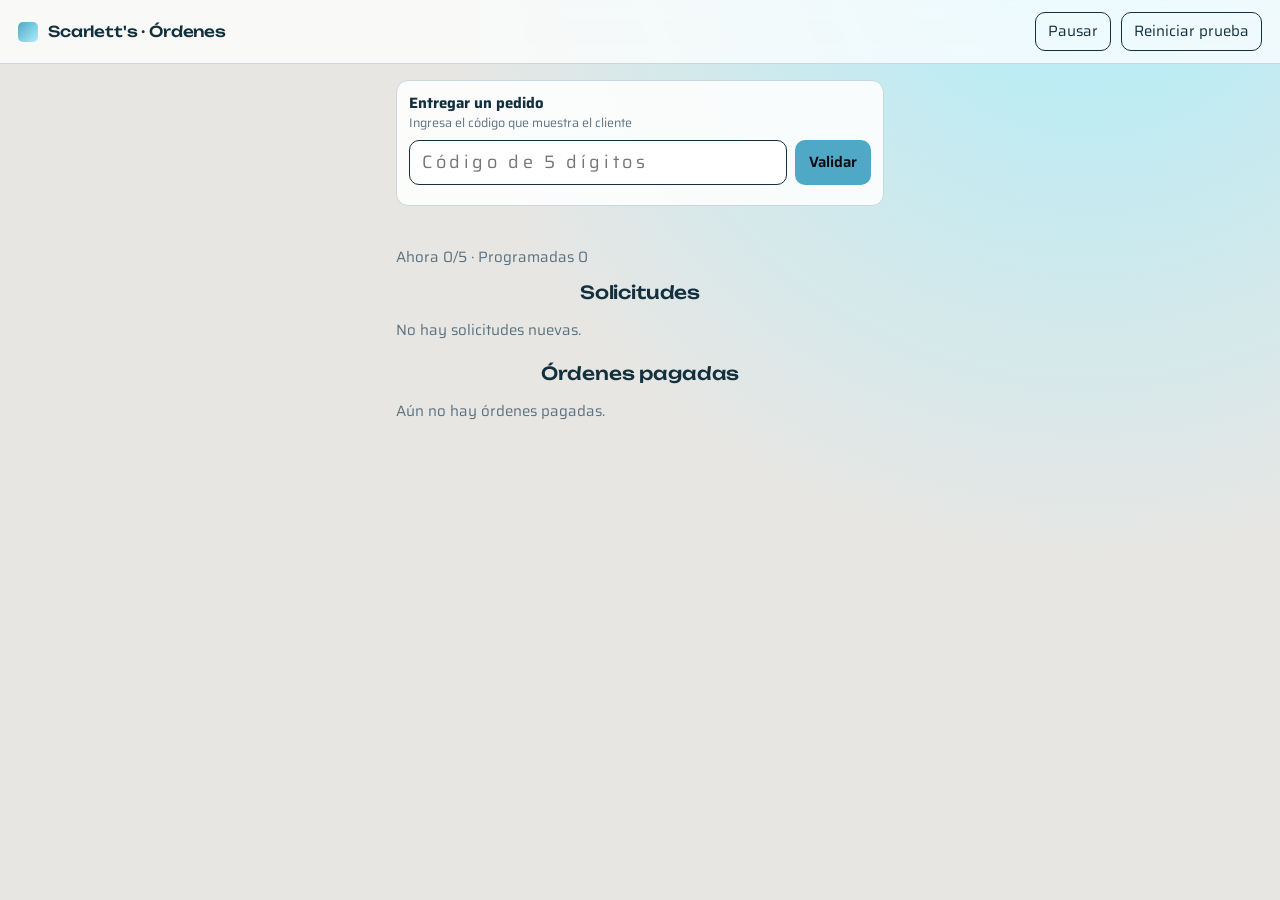
==== negocio.html @ 51f12086 "first commit" ====
<!DOCTYPE html><html lang="es"><head><meta charset="utf-8"><meta name="viewport" content="width=device-width,initial-scale=1"><title>ServiSOS · Negocio</title>
<link href="https://fonts.googleapis.com/css2?family=Saira:wght@400;500;600&family=Unbounded:wght@500&display=swap" rel="stylesheet">
<link rel="stylesheet" href="css/base.css"><link rel="stylesheet" href="css/negocio.css"></head>
<body><header class="top"><span class="logo"></span><strong class="brand">Scarlett's · Órdenes</strong><span class="sp"></span><button class="ghost" id="pausa"></button><button class="ghost" id="reset">Reiniciar prueba</button></header>
<section class="valid"><div class="ord"><b>Entregar un pedido</b><small>Ingresa el código que muestra el cliente</small><div class="cod"><input id="codigo" inputmode="numeric" maxlength="5" placeholder="Código de 5 dígitos" autocomplete="off"><button class="primary" id="validar">Validar</button></div><div id="msg" style="margin-top:8px"></div></div></section>
<main id="app"></main><script type="module" src="js/negocio.js"></script></body></html>
---- css/base.css ----
:root{--opalo:#4FA9C6;--claro:#AEEEFA;--abismo:#0A0A0F;--essence:#6B2D5C;--interfaz:#E8E6E3;--rojo:#B51F32;--ink:#12303D;--prof:#2A6F8A;--verde:#2F7A57;--ambar:#8A5200;--mut:#5B7280;--borde:#c9d6db}
*{box-sizing:border-box}
body{margin:0;min-height:100vh;color:var(--ink);font:15px/1.4 Saira,system-ui,sans-serif;background:radial-gradient(circle at 85% -10%,var(--claro),transparent 45%),var(--interfaz)}
h2,.brand,.big{font-family:Unbounded,'Clash Display',Saira,sans-serif;font-weight:500;letter-spacing:-.01em}
h2{font-size:18px;margin:6px 0 14px}
main>h2{text-align:center}
.top{display:flex;align-items:center;gap:10px;padding:12px 18px;background:rgba(255,255,255,.75);backdrop-filter:blur(8px);border-bottom:1px solid var(--borde);position:sticky;top:0;z-index:5}
.top .sp{flex:1}
.logo{width:20px;height:20px;border-radius:5px;background:linear-gradient(135deg,var(--opalo),var(--claro))}
main{max-width:460px;margin:0 auto;padding:16px 16px 96px}
button{font:inherit;color:inherit;cursor:pointer}
a{color:inherit;text-decoration:none}
.card,.row,.ord{display:flex;gap:12px;align-items:center;width:100%;text-align:left;padding:12px;margin:0 0 10px;background:rgba(255,255,255,.88);border:1px solid var(--borde);border-radius:12px}
.card:hover{border-color:var(--opalo)}.card.off{opacity:.55;cursor:not-allowed}
.ph{width:52px;height:52px;border-radius:12px;background:linear-gradient(135deg,var(--claro),#fff);box-shadow:inset 0 0 0 1px rgba(79,169,198,.45);flex:none;display:grid;place-items:center;font:500 20px Unbounded,Saira,sans-serif;color:var(--prof)}
small{display:block;color:var(--mut)}
.rojo{color:var(--rojo)}.ambar{color:var(--ambar)}.verde{color:var(--verde)}.mut{color:var(--mut)}
.primary{background:var(--opalo);color:var(--abismo);border:0;border-radius:10px;padding:10px 14px;font-weight:600}
.primary:disabled{background:#d3d1cc;color:var(--mut);cursor:not-allowed}
.ghost{background:transparent;border:1px solid var(--ink);border-radius:10px;padding:8px 12px}
.peligro{background:transparent;border:1px solid var(--rojo);color:var(--rojo);border-radius:10px;padding:9px 12px}
.foot{width:100%;padding:14px;margin-top:6px}
.chip{display:inline-block;padding:3px 10px;border-radius:99px;font-size:13px;border:1px solid var(--opalo);background:var(--claro)}
.chip.recibida{background:transparent;border-style:dashed}.chip.lista{background:var(--opalo)}.chip.entregada,.chip.cancelada{background:#ddd;border-color:#bbb;color:var(--mut)}
.alerta{background:var(--rojo);color:#fff;padding:12px 14px;border-radius:10px;font-weight:500}
.modal{position:fixed;inset:0;background:rgba(10,10,15,.5);display:grid;place-items:center;z-index:20;padding:20px}
.modal>div{background:#fff;border-radius:14px;padding:20px;max-width:340px;width:100%}
.btns{display:flex;gap:8px;flex-wrap:wrap;margin-top:10px}.btns>*{flex:1}
.spin{display:inline-block;width:12px;height:12px;border:2px dashed var(--mut);border-radius:50%;animation:g 1.2s linear infinite;vertical-align:-1px}
@keyframes g{to{transform:rotate(360deg)}}
---- css/negocio.css ----
main{max-width:520px}.ord{display:block}
.big{font-size:30px;margin:6px 0}
.ctl{display:flex;align-items:center;gap:10px;margin:8px 0}
.menos{width:34px;height:34px;border-radius:50%;border:0;background:var(--rojo);color:#fff;font-weight:600}
.oval{display:flex;gap:6px;padding:4px;border:1px solid var(--ink);border-radius:99px;background:#f4f3f1}
.oval button{border:0;border-radius:99px;background:var(--opalo);padding:5px 14px;font-weight:600}
.cap{margin-bottom:12px}
.valid{max-width:520px;margin:16px auto 0;padding:0 16px}
.cod{display:flex;gap:8px;margin-top:8px}.cod input{flex:1;font:inherit;font-size:18px;letter-spacing:.2em;padding:9px 12px;border:1px solid var(--ink);border-radius:10px;background:#fff}
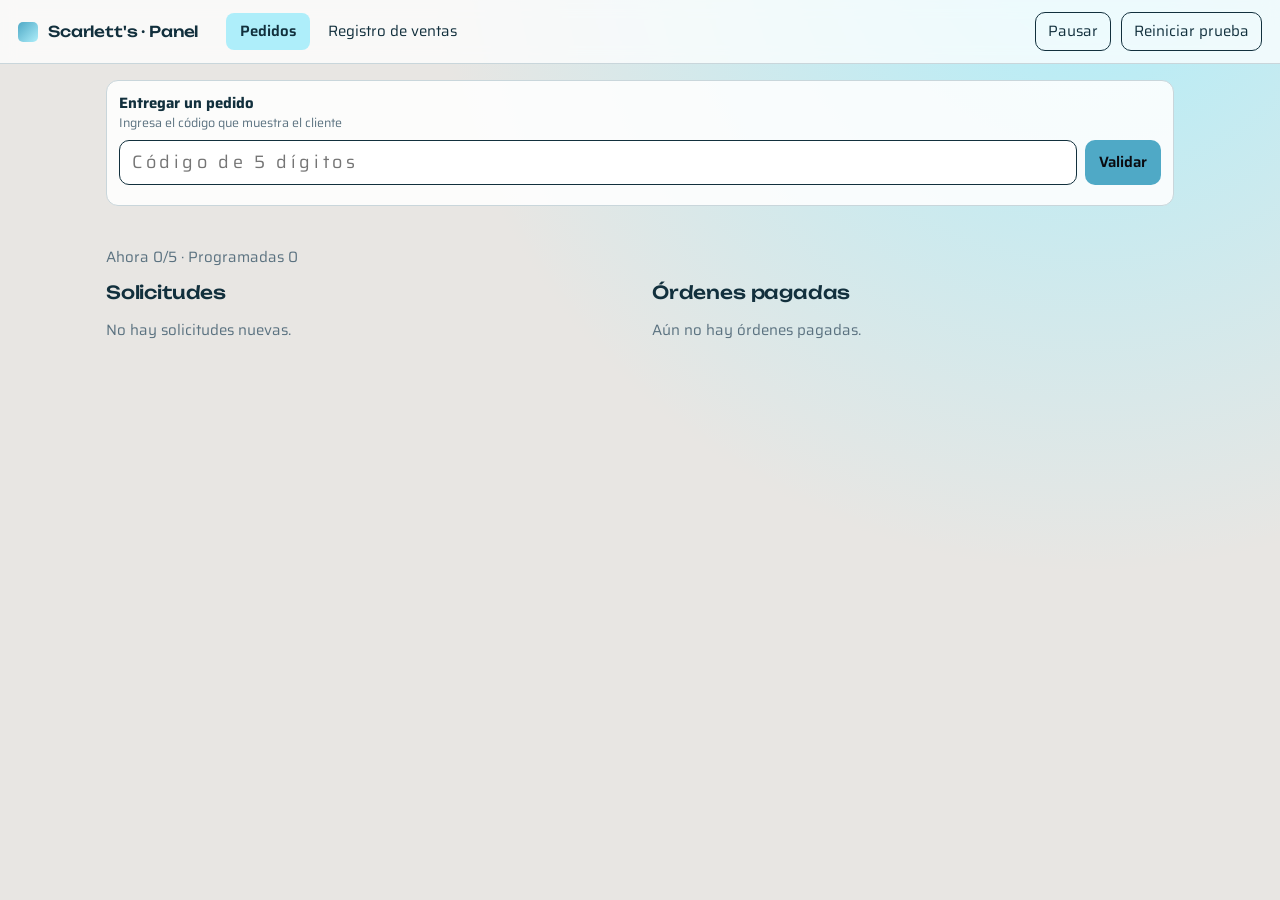
==== commit b42de05d: "ServiSOS v1.0.0" ====
--- a/negocio.html
+++ b/negocio.html
@@ -1,6 +1,8 @@
-<!DOCTYPE html><html lang="es"><head><meta charset="utf-8"><meta name="viewport" content="width=device-width,initial-scale=1"><title>ServiSOS · Negocio</title>
+<!DOCTYPE html><html lang="es"><head><meta charset="utf-8"><meta name="viewport" content="width=device-width,initial-scale=1"><title>ServiSOS · Panel del negocio</title>
 <link href="https://fonts.googleapis.com/css2?family=Saira:wght@400;500;600&family=Unbounded:wght@500&display=swap" rel="stylesheet">
 <link rel="stylesheet" href="css/base.css"><link rel="stylesheet" href="css/negocio.css"></head>
-<body><header class="top"><span class="logo"></span><strong class="brand">Scarlett's · Órdenes</strong><span class="sp"></span><button class="ghost" id="pausa"></button><button class="ghost" id="reset">Reiniciar prueba</button></header>
-<section class="valid"><div class="ord"><b>Entregar un pedido</b><small>Ingresa el código que muestra el cliente</small><div class="cod"><input id="codigo" inputmode="numeric" maxlength="5" placeholder="Código de 5 dígitos" autocomplete="off"><button class="primary" id="validar">Validar</button></div><div id="msg" style="margin-top:8px"></div></div></section>
+<body class="web"><header class="top"><span class="logo"></span><strong class="brand">Scarlett's · Panel</strong>
+<nav class="tabs"><button data-tab="pedidos" class="on">Pedidos</button><button data-tab="ventas">Registro de ventas</button></nav><span class="sp"></span>
+<button class="ghost" id="pausa"></button><button class="ghost" id="reset">Reiniciar prueba</button></header>
+<section class="valid" id="valid"><div class="ord"><b>Entregar un pedido</b><small>Ingresa el código que muestra el cliente</small><div class="cod"><input id="codigo" inputmode="numeric" maxlength="5" placeholder="Código de 5 dígitos" autocomplete="off"><button class="primary" id="validar">Validar</button></div><div id="msg" style="margin-top:8px"></div></div></section>
 <main id="app"></main><script type="module" src="js/negocio.js"></script></body></html>
--- a/css/base.css
+++ b/css/base.css
@@ -28,3 +28,6 @@
 .btns{display:flex;gap:8px;flex-wrap:wrap;margin-top:10px}.btns>*{flex:1}
 .spin{display:inline-block;width:12px;height:12px;border:2px dashed var(--mut);border-radius:50%;animation:g 1.2s linear infinite;vertical-align:-1px}
 @keyframes g{to{transform:rotate(360deg)}}
+
+.chip.norecogida,.chip.canceladaneg{background:#f6dfe2;border-color:var(--rojo);color:var(--rojo)}
+.bono{background:#e4f6ee;border:1px solid var(--verde);color:var(--verde);padding:10px 12px;border-radius:10px;margin-bottom:12px;font-weight:500}
--- a/css/negocio.css
+++ b/css/negocio.css
@@ -1,9 +1,17 @@
-main{max-width:520px}.ord{display:block}
+main{max-width:1100px;padding-bottom:40px}.ord{display:block}
 .big{font-size:30px;margin:6px 0}
 .ctl{display:flex;align-items:center;gap:10px;margin:8px 0}
 .menos{width:34px;height:34px;border-radius:50%;border:0;background:var(--rojo);color:#fff;font-weight:600}
 .oval{display:flex;gap:6px;padding:4px;border:1px solid var(--ink);border-radius:99px;background:#f4f3f1}
 .oval button{border:0;border-radius:99px;background:var(--opalo);padding:5px 14px;font-weight:600}
 .cap{margin-bottom:12px}
-.valid{max-width:520px;margin:16px auto 0;padding:0 16px}
+.valid{max-width:1100px;margin:16px auto 0;padding:0 16px}
 .cod{display:flex;gap:8px;margin-top:8px}.cod input{flex:1;font:inherit;font-size:18px;letter-spacing:.2em;padding:9px 12px;border:1px solid var(--ink);border-radius:10px;background:#fff}
+
+.grid{display:grid;grid-template-columns:1fr 1fr;gap:24px}.grid h2{margin-top:0}
+@media(max-width:820px){.grid{grid-template-columns:1fr}}
+.tabs{display:flex;gap:4px;margin-left:18px}.tabs button{background:none;border:0;padding:8px 14px;border-radius:8px}.tabs .on{background:var(--claro);font-weight:600}
+.resumen{display:flex;gap:12px;margin-bottom:16px}.resumen>div{flex:1;background:rgba(255,255,255,.9);border:1px solid var(--borde);border-radius:12px;padding:12px 14px}.resumen b{font:500 22px Unbounded,sans-serif;display:block}
+.tblw{overflow-x:auto}.tbl{width:100%;border-collapse:collapse;background:rgba(255,255,255,.92);border:1px solid var(--borde)}
+.tbl th{text-align:left;font-weight:600;color:var(--mut);font-size:13px;padding:10px 12px;background:#f4f7f8;border-bottom:1px solid var(--borde)}
+.tbl td{padding:10px 12px;border-bottom:1px solid var(--borde);vertical-align:top}
